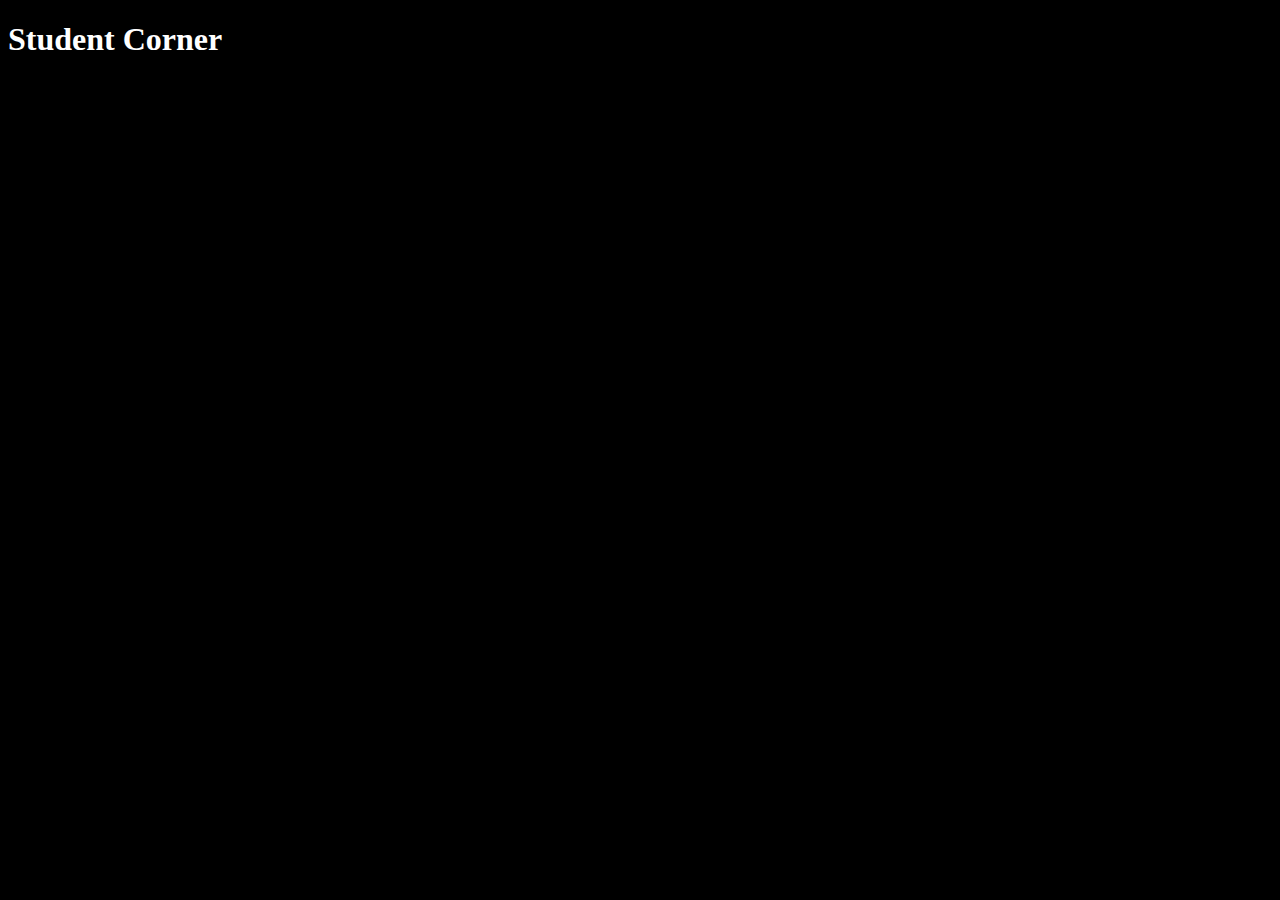
==== index.html @ b11dad29 "commit" ====
<!DOCTYPE html>
<html lang="en">
<head>
    <meta charset="UTF-8">
    <meta name="viewport" content="width=device-width, initial-scale=1.0">
    <title>Student corner</title>
    <link rel="stylesheet" href="index.css"/>
</head>
<body>
    <h1>Student Corner</h1>
</body>
</html>
---- index.css ----
body{
    background-color: black;
}
h1{
    color: white;
}
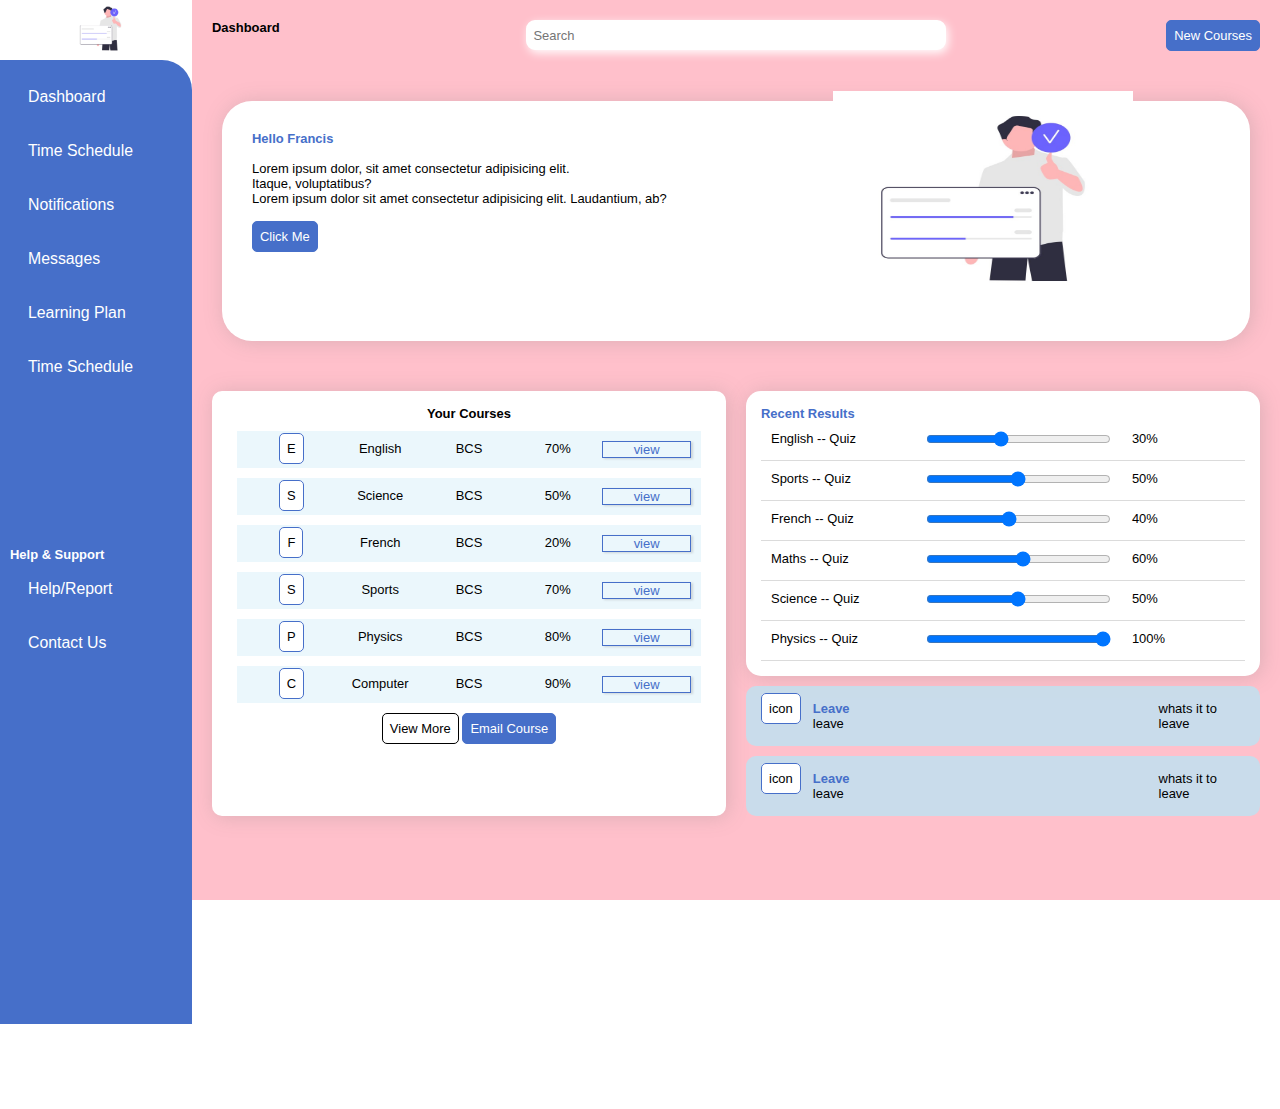
==== commit 3efdd609: "recent" ====
--- a/index.html
+++ b/index.html
@@ -1,12 +1,197 @@
 <!DOCTYPE html>
 <html lang="en">
+
 <head>
     <meta charset="UTF-8">
     <meta name="viewport" content="width=device-width, initial-scale=1.0">
     <title>Student corner</title>
-    <link rel="stylesheet" href="index.css"/>
+    <link rel="stylesheet" href="index.css" />
+
 </head>
+
 <body>
-    <h1>Student Corner</h1>
+    <!-- <h1>Student Corner</h1> -->
+    <div class="wrapper1">
+        <div class="left" id="left">
+            <div class="leftTop">
+                <span id="click" onclick="hide()">X</span>
+                <!-- <div class="LT1">
+                    <img class="img1" src="/img/hi.jpg" alt="">
+                </div> -->
+                <div class="LT1">
+                    <img class="img1" src="/img/hi.jpg" alt="">
+                </div>
+            </div>
+
+            <div class="leftBody">
+                <div class="leftMid">
+                    <!-- <h1>Learning </h1> -->
+                    <ul>
+                        <li>Dashboard</li>
+                        <li>Time Schedule</li>
+                        <li>Notifications</li>
+                        <li>Messages</li>
+                        <li>Learning Plan</li>
+                        <li>Time Schedule</li>
+                    </ul>
+                    <br>
+                    <h1>Help & Support</h1>
+                    <ul>
+                        <li>Help/Report</li>
+                        <li>Contact Us</li>
+                    </ul>
+                </div>
+               
+            </div>
+
+        </div>
+
+        <div class="right">
+            <div class="rightTopMenu">
+                <div class="RTMleft">
+
+                    <h1> <span id="click" onclick="see()">=</span> Dashboard</h1>
+                </div>
+                <div class="RTMmid">
+                    <input type="search" name="" id="" placeholder="Search">
+                </div>
+                <div class="RTMright">
+                    <button>New Courses</button>
+                </div>
+            </div>
+
+            <div class="rightMid">
+                <div class="RMleft">
+                    <h2>Hello Francis</h2>
+                    <br>
+                    <p>Lorem ipsum dolor, sit amet
+                        consectetur adipisicing elit. <br>
+                        Itaque, voluptatibus?
+                    </p>
+                    <p>Lorem ipsum dolor sit amet
+                        consectetur adipisicing elit. Laudantium, ab?</p>
+                    <br>
+                    <button>Click Me</button>
+                </div>
+                <div class="RMright">
+                    <img src="/img/hi.jpg" alt="" >
+                </div>
+
+            </div>
+            <div class="rightDown">
+                <div class="rightDownLeft">
+                    <p><b>Your Courses</b></p>
+                    <div class="RDL1">
+                        <div><span>E</span></div>
+                        <div>English</div>
+                        <div>BCS</div>
+                        <div> 70% </div>
+                        <div class="tablebox">view</div>
+                    </div>
+                    <div class="RDL1">
+                        <div><span>S</span></div>
+                        <div>Science</div>
+                        <div>BCS</div>
+                        <div>50% </div>
+                        <div class="tablebox">view</div>
+                    </div>
+                    <div class="RDL1">
+                        <div><span>F</span></div>
+                        <div>French</div>
+                        <div>BCS</div>
+                        <div> 20% </div>
+                        <div class="tablebox">view</div>
+                    </div>
+                    <div class="RDL1">
+                        <div><span>S</span></div>
+                        <div>Sports</div>
+                        <div>BCS</div>
+                        <div> 70% </div>
+                        <div class="tablebox">view</div>
+                    </div>
+                    <div class="RDL1">
+                        <div><span>P</span></div>
+                        <div>Physics</div>
+                        <div>BCS</div>
+                        <div> 80% </div>
+                        <div class="tablebox">view</div>
+                    </div>
+                    <div class="RDL1">
+                        <div><span>C</span></div>
+                        <div>Computer </div>
+                        <div>BCS</div>
+                        <div> 90% </div>
+                        <div class="tablebox">view</div>
+                    </div>
+
+                    <button class="b2">View More</button> <button>Email Course</button>
+                </div>
+                <div class="rightDownRight">
+                    <div class="RDRtop">
+                        <h2>Recent Results</h2>
+                        <div class="RDRT1">
+                            <div class="RDRT1.1">English -- Quiz</div>
+                            <div class="RDRT1.2"><input type="range" name="" id="" max="2.5"></div>
+                            <div class="RDRT1.3">30%</div>
+                        </div>
+                        <div class="RDRT1">
+                            <div class="RDRT1.1">Sports -- Quiz</div>
+                            <div class="RDRT1.2"><input type="range" name="" id=""></div>
+                            <div class="RDRT1.3">50%</div>
+                        </div>
+                        <div class="RDRT1">
+                            <div class="RDRT1.1">French -- Quiz</div>
+                            <div class="RDRT1.2"><input type="range" name="" id="" max="4.5"></div>
+                            <div class="RDRT1.3">40%</div>
+                        </div>
+                        <div class="RDRT1">
+                            <div class="RDRT1.1">Maths -- Quiz</div>
+                            <div class="RDRT1.2"><input type="range" name="" id="" max="9.5"></div>
+                            <div class="RDRT1.3">60%</div>
+                        </div>
+                        <div class="RDRT1">
+                            <div class="RDRT1.1">Science -- Quiz</div>
+                            <div class="RDRT1.2"><input type="range" name="" id=""></div>
+                            <div class="RDRT1.3">50%</div>
+                        </div>
+                        <div class="RDRT1">
+                            <div class="RDRT1.1">Physics -- Quiz</div>
+                            <div class="RDRT1.2"><input type="range" name="" id="" max="1"></div>
+                            <div class="RDRT1.3">100%</div>
+                        </div>
+
+                    </div>
+
+                    <div class="RDRdown">
+                        <div class="RDRD1">
+                            <span>icon</span>
+                        </div>
+                        <div class="RDRD2">
+                            <h2>Leave</h2>
+                            <p>leave</p>
+                        </div>
+                        <div class="RDRD3">
+                            <p>whats it to leave</p>
+                        </div>
+
+                    </div>
+                    <div class="RDRdown">
+                        <div class="RDRD1">
+                            <span>icon</span>
+                        </div>
+                        <div class="RDRD2">
+                            <h2>Leave</h2>
+                            <p>leave</p>
+                        </div>
+                        <div class="RDRD3">
+                            <p>whats it to leave</p>
+                        </div>
+                    </div>
+                </div>
+            </div>
+        </div>
+    </div>
+    <script src="index.js"></script>
 </body>
+
 </html>--- a/index.css
+++ b/index.css
@@ -1,6 +1,247 @@
-body{
-    background-color: black;
-}
-h1{
+*{
+    padding: 0;
+    margin: 0;
+    font-family: Verdana, Geneva, Tahoma, sans-serif;
+    font-size: 0.9rem;
+
+}
+/*  */
+h2{
+    color: rgb(70, 111, 201);
+}
+.wrapper1{
+display: grid;
+height: 100vh;
+width: 100%;
+background-color: pink;
+box-sizing: border-box;
+grid-template-columns: 15% auto;
+
+
+}
+.img1{
+    height: 57px;
+    width: 50%;
+}
+.left{
+    background-color: white;
+    display: grid;
+    grid-template-rows: 0.3fr 2fr;
+    height: 100%;
+}
+
+.LT1{
+
+padding-left: 70px;
+}
+.leftBody{
+    background-color: rgb(70, 111, 201);
+    display: grid;
+    grid-template-rows: 1fr 1fr;
+    border-radius: 0px 30px 0px 0px;
+}
+.leftMid{
+    padding: 10px;
+    padding-right: 0px;
     color: white;
-}+    
+}
+.leftMid>ul{
+    list-style-type: none;
+    height: 100%;
+    
+}
+.leftMid>ul li{
+    
+    font-size: 1.1rem;
+    padding: 18px;
+}
+.leftMid>ul li:hover{
+    color: rgb(70, 111, 201);
+    background-color: white;
+    width:92%;
+    border-radius: 9px;
+    cursor: pointer;
+    transition: all .5s;
+}
+/* .leftMid>ul li:active{
+    text-align: center;
+
+} */
+.leftDown{
+    color: black;
+    /* background-color: white; */
+    padding: 10px;
+    padding-top: 30px;
+    text-align: center;
+    margin: 10px;
+    border-radius: 10px;
+}
+
+
+
+
+.right{
+    /* display: grid; */
+    /* background-color: rgba(186, 228, 243, 0.288); */
+    gap: 20px;
+    /* background-color: red; */
+    
+}
+.rightTopMenu{
+    padding: 20px;
+    display: grid;
+    grid-template-columns: 30% 40% 30%;
+}
+input[type="search"]{
+    width: 100%;
+    height: 30px;
+    border: 2px solid white;
+    padding: 5px;
+    border-radius: 9px;
+    outline: 0px;
+    box-shadow: 2px 3px 10px white;
+}
+.RTMright{
+    text-align: right;
+}
+.RMright>img{
+    width: 300px;
+    margin-top: -40px;
+    height: 90%;
+
+}
+.rightMid{
+    padding:20px;
+    margin: 30px;
+    background-color: white;
+    height: 200px;
+    display: grid;
+    grid-template-columns: 50% 50%;
+    border-radius: 30px;
+    box-shadow: 2px 1px 20px rgba(128, 128, 128, 0.274);
+    
+}
+.RMright{
+    padding: 10px;
+    border-radius: 10px;
+    text-align: center;
+}
+.RMleft{
+    
+    padding: 10px;
+    border-radius: 10px;
+}
+.rightDown{
+    display: grid;
+    grid-template-columns: 1fr 1fr;
+    gap: 20px;
+    padding: 20px;
+}
+.rightDownLeft{
+background-color: white;
+padding: 15px;
+border-radius: 10px;
+text-align: center;
+box-shadow: 2px 1px 20px rgba(128, 128, 128, 0.274);
+}
+.RDL1{
+    display: grid;
+    grid-template-columns: 1fr 1fr 1fr 1fr 1fr;
+    padding: 10px;
+    background-color: rgba(186, 228, 243, 0.288);
+    margin: 10px;
+}
+.tablebox{
+    border: 1.5px solid rgb(70, 111, 201);
+    color: rgb(70, 111, 201);
+    padding: 0 15px;
+    box-shadow: 2px 1px 2px rgba(128, 128, 128, 0.274);
+}
+
+
+.rightDownRight{
+    display: grid;
+    gap: 10px;
+    border-radius: 10px;
+}
+.RDRtop{
+    padding: 15px;
+    background-color: white;
+    border-radius: 15px;
+    box-shadow: 2px 1px 20px rgba(128, 128, 128, 0.274);
+}
+.RDRT1{
+    padding: 10px;
+    display: grid;
+    grid-template-columns: 1.5fr 2fr 1fr;
+    border-bottom: 1px solid rgba(128, 128, 128, 0.288);
+}
+input[type="range"]{
+    width:90%;
+
+}
+.RDRdown{
+    padding: 15px;
+    background-color: rgba(186, 228, 243, 0.781);
+    display: grid;
+    grid-template-columns: 0.3fr 2fr 0.5fr;
+    border-radius: 10px;
+}
+
+span{
+    
+    background-color: white;
+    border: 1px solid rgb(70, 111, 201);
+    color:black;
+    padding: 7px;
+    border-radius: 5px;
+
+}
+button{
+    background-color: rgb(70, 111, 201);
+    border: 1px solid rgb(70, 111, 201);
+    color:white;
+    padding: 7px;
+    border-radius: 5px;
+}
+.b2{
+    background-color: white;
+    border: 1px solid black;
+    color:black;
+    padding: 7px;
+    border-radius: 5px;
+
+}
+#click{
+    display: none;
+}
+@media screen and (max-width:860px)  {
+    .wrapper1{
+        display: grid;
+        grid-template-columns: 1fr;
+    }
+    .left{
+        display: none;
+        position: absolute;
+        width: 40%;
+        max-width: 200px;
+    }
+    .rightMid{
+        max-width: 700px;
+        height: 250px;
+    }
+    .rightDown{
+        display: grid;
+        grid-template-columns: 1fr;
+    }
+    #click{
+        display: inline;
+    }
+}
+@media screen and (max-width:500px) {
+    .rightMid{
+        display:block;
+        margin-bottom: 20px;
+    }
+}
